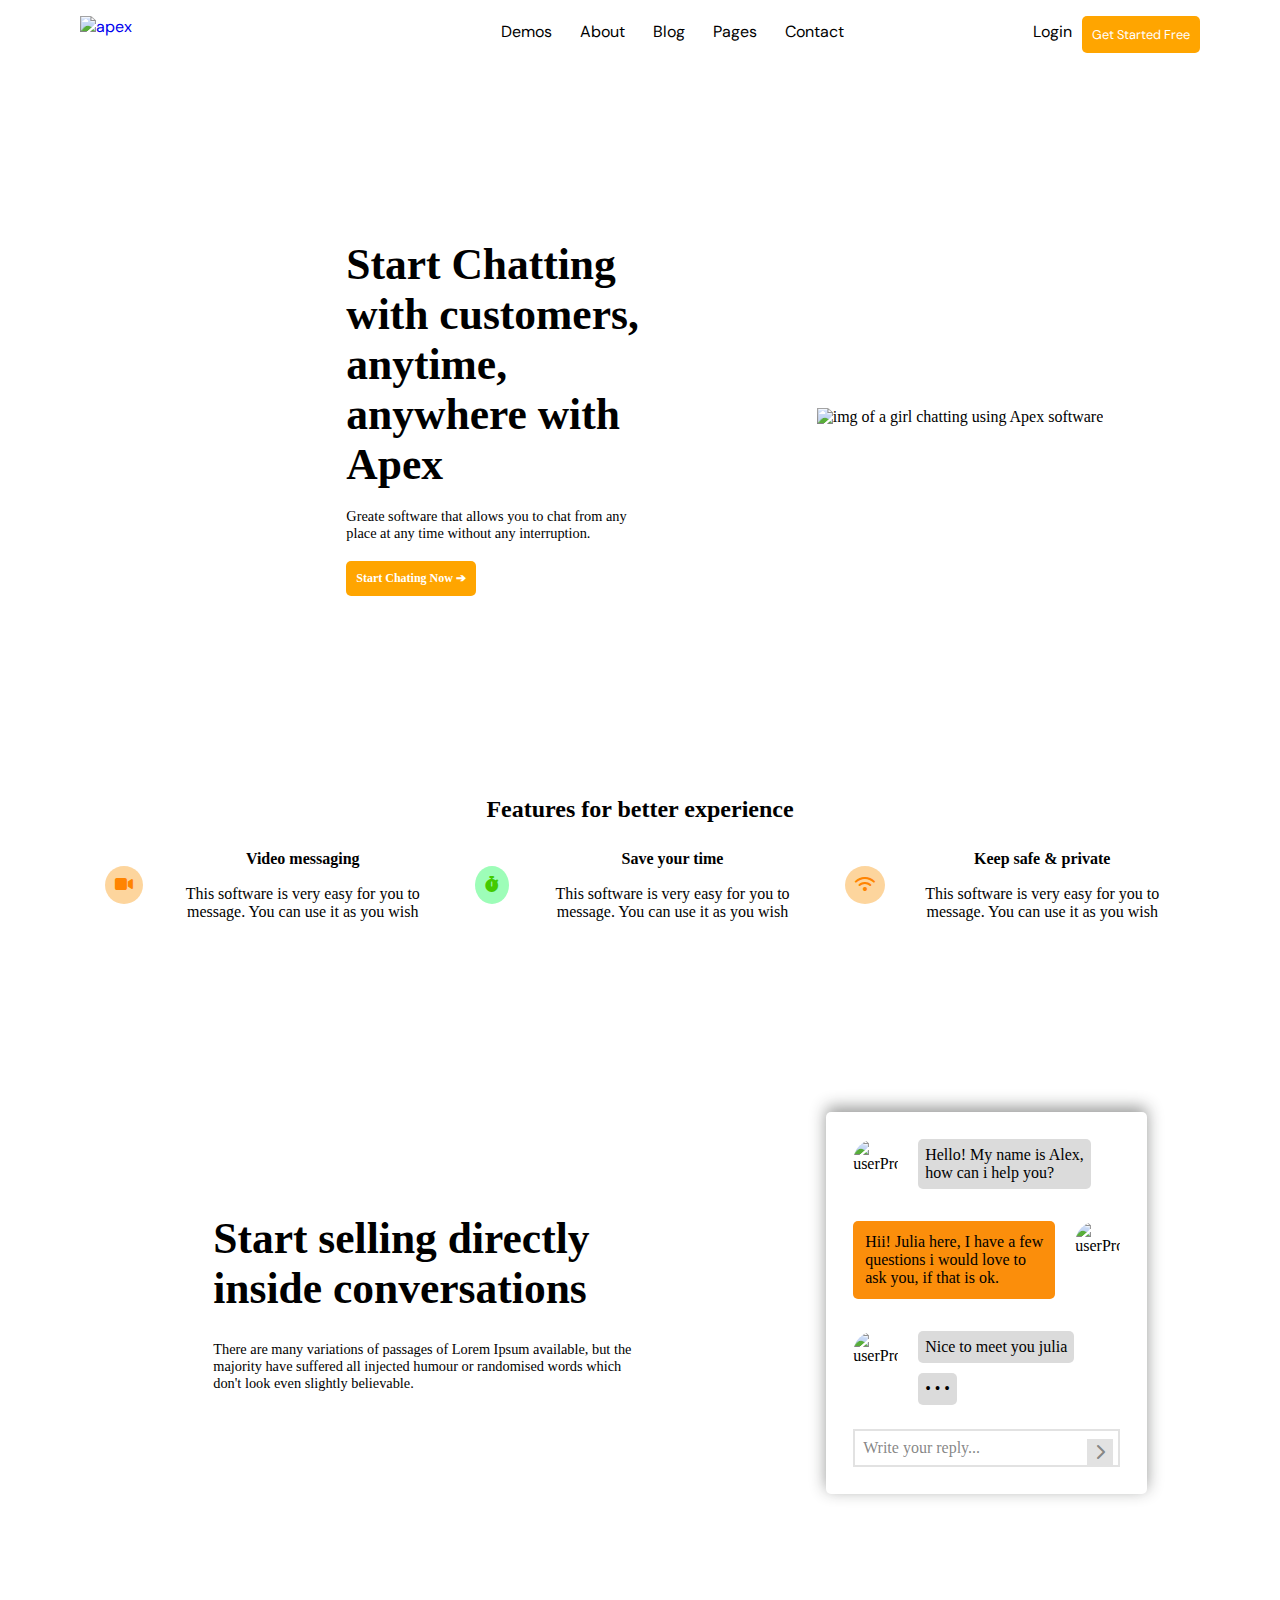
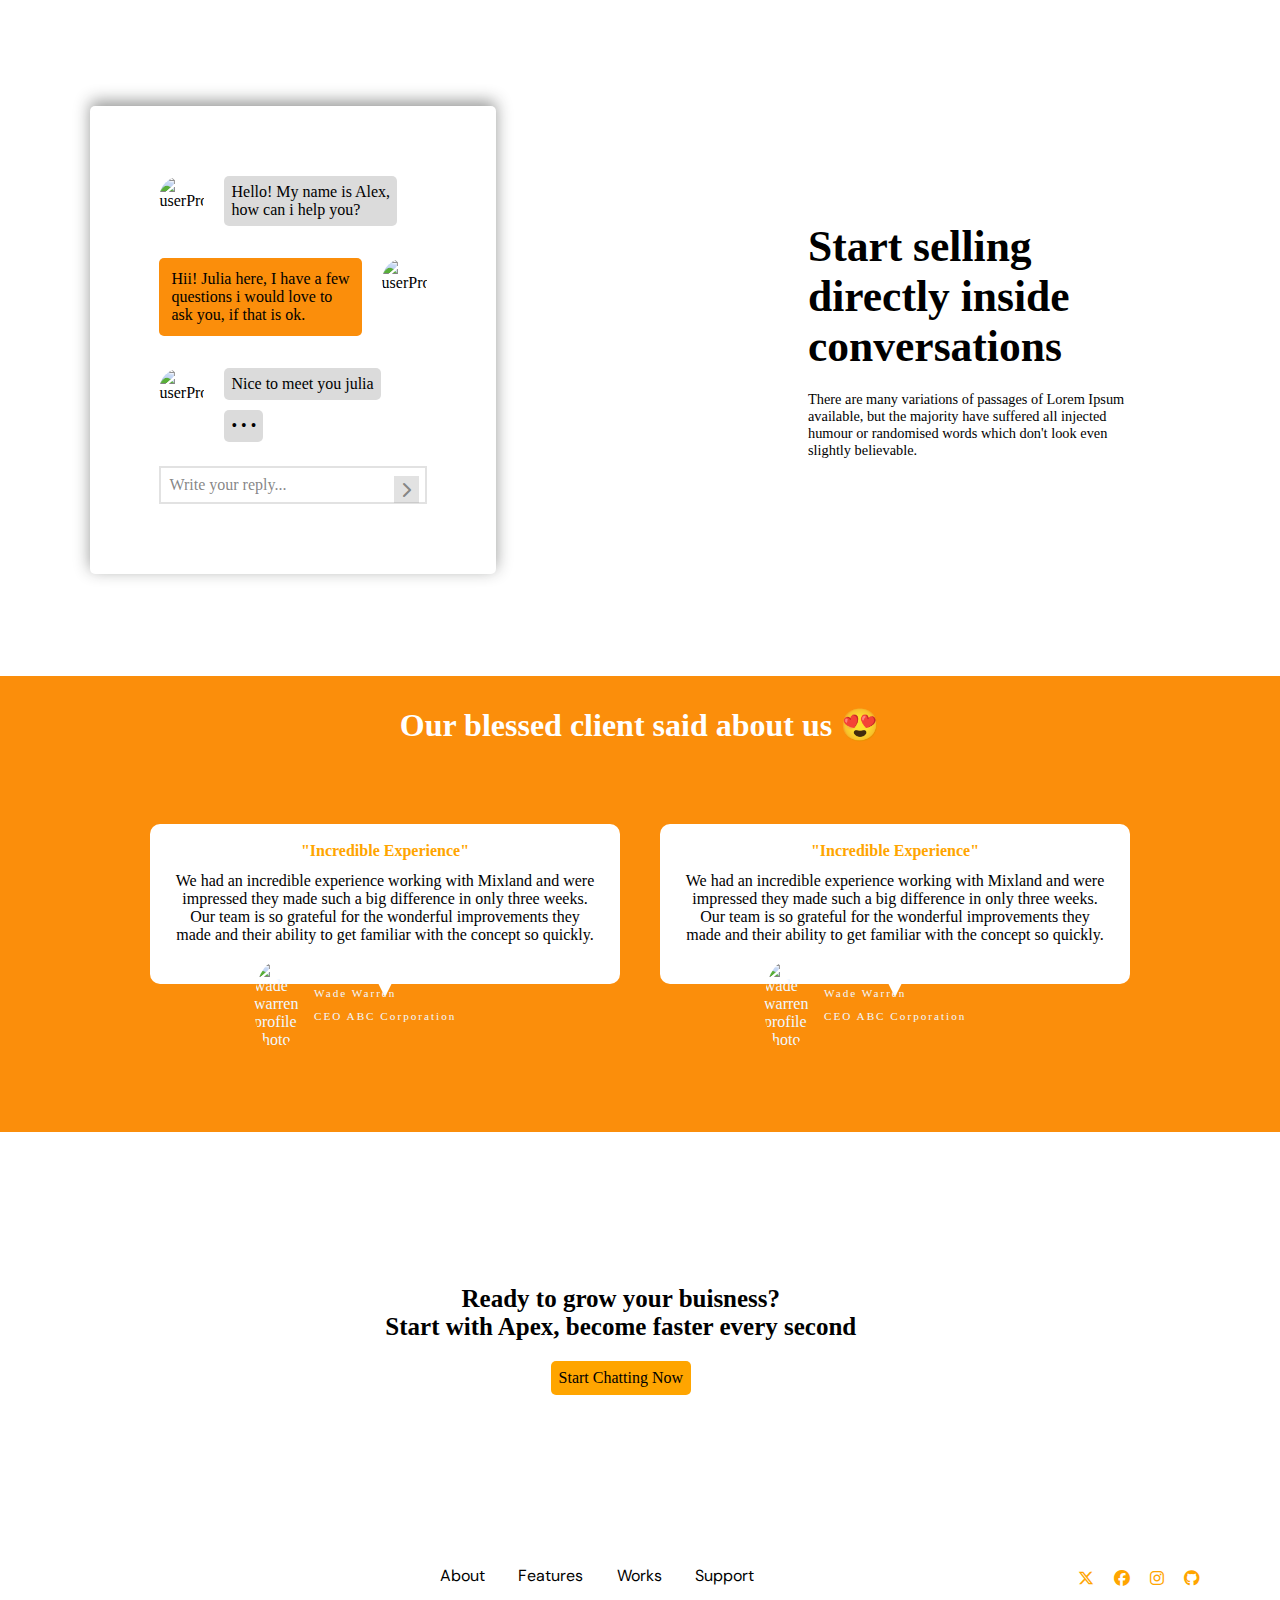
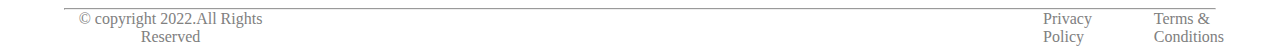
==== new1.html @ 4514c7c7 "Add files via upload" ====
<!DOCTYPE html>
<html lang="en">

<head>
    <meta charset="UTF-8">
    <meta name="viewport" content="width=device-width, initial-scale=1.0">
    <title>Document</title>
    <link rel="stylesheet" href="new1.css">
    <link rel="stylesheet" href="https://fonts.googleapis.com">
    <link rel="stylesheet" href="https://fonts.gstatic.com">
    <link
        href="https://fonts.googleapis.com/css2?family=DM+Sans:ital,opsz,wght@0,9..40,100..1000;1,9..40,100..1000&family=Open+Sans:ital,wght@0,300..800;1,300..800&display=swap"
        rel="stylesheet">

    <link rel="stylesheet" href="https://cdnjs.cloudflare.com/ajax/libs/font-awesome/6.7.2/css/all.min.css">
</head>

<body>
    <header>
        <a href="#" class="logo">
            <img src="../projects/Apex.PNG" alt="apex">
        </a>
        <div class="menu">
            <a href="#featuresSec" class="menuItems" id="demo">Demos</a>
            <a href="#buisnessSec" class="menuItems" id="about">About</a>
            <a href="#revBuisnessSec" class="menuItems" id="blog">Blog</a>
            <a href="#testSec" class="menuItems" id="pages">Pages</a>
            <a href="#footerSec" class="menuItems" id="contact">Contact</a>
        </div>
        <div class="loginBlock">
            <a class="login">Login</a>
            <div class="subscription">Get Started Free</div>
        </div>
    </header>
    <section class="heroSection">
        <div class="heroContent">
            <div class="heroContentItems" id="heroText">Start Chatting with customers, anytime, anywhere with Apex</div>
            <div class="heroContentItems" id="heroTextDescription">
                Greate software that allows you to chat from any place at any time without any interruption.
            </div>
            <div class="heroContentItems" id="startChattingButton">
                <span>Start Chating Now ➔</span>
            </div>
        </div>
        <div class="heroImage">
            <img src="../projects/women.png" alt="img of a girl chatting using Apex software ">
        </div>
    </section>
    <section class="features" id="featuresSec">
        <div class="featureHeading">
            Features for better experience
        </div>
        <div class="featureBlocks">
            <div class="blockItems" id="video">
                <div class="icon" id="videoIcon">
                    <i class="fa-solid fa-video"></i>
                </div>
                <div class="itemHeading" id="videoHeading">
                    Video messaging
                </div>
                <div class="videoDescription">
                    This software is very easy for you to message. You can use it as you wish
                </div>
            </div>
            <div class="blockItems" id="time">
                <div class="icon" id="timeIcon">
                    <i class="fa-solid fa-stopwatch"></i>
                </div>
                <div class="itemHeading" id="timeHeading">
                    Save your time
                </div>
                <div class="timeDescription">
                    This software is very easy for you to message. You can use it as you wish
                </div>
            </div>
            <div class="blockItems" id="privacy">
                <div class="icon" id="privacyIcon">
                    <i class="fa-solid fa-wifi"></i>
                </div>
                <div class="itemHeading" id="privacyHeading">
                    Keep safe & private
                </div>
                <div class="privacyDescription">
                    This software is very easy for you to message. You can use it as you wish
                </div>
            </div>
        </div>
    </section>
    <section class="heroSection buisnessSection" id="buisnessSec">
        <div class="heroContent buisnessContent">
            <div class="heroContentItems buisnessContentItems" id="heroText">Start selling directly inside conversations
            </div>
            <div class="heroContentItems" id="heroTextDescription">
                There are many variations of passages of Lorem Ipsum available, but the majority have suffered all
                injected humour or randomised words which don't look even slightly believable.
            </div>
        </div>
        <div class="heroImage buisnessChatImage">
            <div class="chatCard">
                <div class="message">
                    <img src="../projects/1.png" alt="userProfilePhoto">
                    <div class="textBox">
                        <p>Hello! My name is Alex,</p>
                        <p>how can i help you?</p> 
                    </div>
                </div>
                <div class="message message2">
                    <div class="textBox textBox2">
                        <p>Hii! Julia here, I have a few</p>
                        <p>questions i would love to </p> 
                        <p>ask you, if that is ok.</p>
                    </div>
                    <img src="../projects/2.png" alt="userProfilePhoto">
                </div>
                <div class="message message3">
                    <img src="../projects/1.png" alt="userProfilePhoto">
                    <div class="wholeText">
                    <div class="textBox">
                        <p>Nice to meet you julia</p>
                    </div>
                    <div class="textBox">
                       <p>&#x2022 &#x2022 &#x2022</p>                 
                    </div>
                </div>
                </div>
                <div class="chatBoxx">
                    <div class="write">
                        Write your reply...
                    </div>
                    <div class="forwardIcon">
                        <i class="fa-solid fa-chevron-right"></i>
                    </div>
                </div>
            </div>
        </div>
    </section>
    <!-- this is the reverse section of the above section -->
    <section class="heroSection buisnessSection reverseSection" id="revBuisnessSec">
        <div class="heroImage buisnessChatImage">
            <div class="chatCard">
                <div class="message">
                    <img src="../projects/2.png" alt="userProfilePhoto">
                    <div class="textBox">
                        <p>Hello! My name is Alex,</p>
                        <p>how can i help you?</p> 
                    </div>
                </div>
                <div class="message message2">
                    <div class="textBox textBox2">
                        <p>Hii! Julia here, I have a few</p>
                        <p>questions i would love to </p> 
                        <p>ask you, if that is ok.</p>
                    </div>
                    <img src="../projects/1.png" alt="userProfilePhoto">
                </div>
                <div class="message message3">
                    <img src="../projects/2.png" alt="userProfilePhoto">
                    <div class="wholeText">
                    <div class="textBox">
                        <p>Nice to meet you julia</p>
                    </div>
                    <div class="textBox">
                       <p>&#x2022 &#x2022 &#x2022</p>                 
                    </div>
                </div>
                </div>
                <div class="chatBoxx">
                    <div class="write">
                        Write your reply...
                    </div>
                    <div class="forwardIcon">
                        <i class="fa-solid fa-chevron-right"></i>
                    </div>
                </div>
            </div>
        </div>
        <div class="heroContent buisnessContent">
            <div class="heroContentItems buisnessContentItems" id="heroText">Start selling directly inside conversations
            </div>
            <div class="heroContentItems" id="heroTextDescription">
                There are many variations of passages of Lorem Ipsum available, but the majority have suffered all
                injected humour or randomised words which don't look even slightly believable.
            </div>
        </div>
    </section>
    <section class="testimonial" id="testSec">
        <h1 class="testHeading">Our blessed client said about us &#128525</h1>
        <div class="cardRow">
            <div class="testCards">
                <div class="triangle"></div>
                <h3 class="cardHeading">
                    &quotIncredible Experience&quot
                </h3>
                <p class="cardContent">
                    We had an incredible experience working with Mixland and were impressed they made such a big
                    difference in only three weeks. Our team is so grateful for the wonderful improvements they made and
                    their ability to get familiar with the concept so quickly.
                </p>
                <br>

                <div class="id">
                    <img src="../projects/2.png" alt="wade warren profile photo">
                    <div class="text">
                        <span>Wade Warren</span>
                        <p>CEO ABC Corporation</p>
                    </div>
                </div>
            </div>
            <div class="testCards">
                <div class="triangle"></div>
                <h3 class="cardHeading">
                    &quotIncredible Experience&quot
                </h3>
                <p class="cardContent">
                    We had an incredible experience working with Mixland and were impressed they made such a big
                    difference in only three weeks. Our team is so grateful for the wonderful improvements they made and
                    their ability to get familiar with the concept so quickly.
                </p>
                <br>

                <div class="id">
                    <img src="1.png" alt="wade warren profile photo">
                    <div class="text">
                        <span>Wade Warren</span>
                        <p>CEO ABC Corporation</p>
                    </div>
                </div>


            </div>
    </section>
    <section class="footerEnd" id="footerSec">

        <div class="footerText">
            <p>Ready to grow your buisness?</p>
            <p>Start with Apex, become faster every second</p>
        </div>
        <span class="chatbutton">Start Chatting Now</span>

    </section>
    <footer>
        <a href="#" class="footerlogo">
            <img src="Apex.PNG" alt="">
        </a>
        <div class="footerMenu">
            <a href="#" class="footerMenuItems" id="about">About</a>
            <a href="#" class="footerMenuItems" id="features">Features</a>
            <a href="#" class="footerMenuItems" id="works">Works</a>
            <a href="#" class="footerMenuItems" id="support">Support</a>
        </div>

        <div class="footerIcons">
            <a href="#"><i class="fa-brands fa-x-twitter"></i></a>
            <a href="#"><i class="fa-brands fa-facebook"></i></a>
            <a href="#"><i class="fa-brands fa-instagram"></i></a>
            <a href="#"><i class="fa-brands fa-github"></i></a>
        </div>
    </footer>
    <hr>
    <section class="copyright">
        <div class="info">
            <p>&copy copyright 2022.All Rights Reserved</p>
        </div>
        <div class="policy">

            <p>Privacy Policy</p>
            <p>Terms & Conditions</p>
        </div>
    </section>
</body>

</html>
---- new1.css ----
*{
    margin: 0;
    box-sizing: border-box;
}

a{
    text-decoration: none;
}
header{
    display: flex;
    justify-content: space-around;
    padding: 1rem;
    font-family: "DM Sans", serif;
    margin-left: 5%;
    margin-right: 5%;
}

.logo > img{
    width: 200px;
    height: 100px;
}

.menu{
    margin-left: auto;
    width: 50%;
    color: black;
    display: flex;
    align-items: center;
}
.menuItems{
    margin-left: 5%;
}

.menuItems, .footerMenuItems, .login{
    &::after{
        content: "";
        width: 0%;
        height: 2px;
        margin: 2px 0;
        background-color: orange;
        display: block;
        transition: 0.3s;
    }
    &:hover::after{
        width:100%;
    }
}
.menu > a{
    color: black;
}

.loginBlock{
    display: flex;
    justify-content: space-between;
    align-items: center;
}

.loginBlock > .login{
    margin-right: 5px;
    color: black;
}

.loginBlock > .subscription{
    background-color: orange;
    color: white;
    padding: 10px;
    font-size: 0.798rem;
    margin-left: 5px;
    border-radius: 5px;
    cursor: pointer;
}

.heroSection{
    display: grid;
    grid-template-columns: 50% auto;
    justify-content: center;
    align-items: center;
}
.reverseSection{
    margin-top: 2%;
    grid-template-columns: 60% auto;
    padding: 2%;
    margin-left: 5%;
    margin-bottom: 5%;

}
@media (max-width:500px){
    .heroSection{
        display: grid;
        grid-template-rows: auto auto;
    }
    .heroContent{
        grid-row-start: 1;
        grid-row-end: 2;
        width: 60vw;
        position: relative;
        left: -20px;
    }
    .heroImage{
        grid-row-start: 2;
        grid-row-end: 3;
    }
    .buisnessChatImage{
        position: relative;
        left: -30px;
    }
}

.heroContent{
    display: flex;
    flex-direction: column;
    padding: 25%;
}

.heroContentItems{
    margin: 3%;
}

.heroContent > #heroText{
    font-size: 3.4vw;
    font-weight: bolder;
}

#heroTextDescription{
    font-size: 0.897rem;
    font-weight: lighter;
}


#startChattingButton{
    cursor: pointer;
    background-color: orange;
    color: white;
    display: flex;
    justify-content: center;
    align-items: center;
    padding: 10px;
    width: fit-content;
    height: fit-content;
    border-radius: 5px;
    font-size: 12px;
    font-weight: bold;
}
#startChattingButton > i{
    margin-left: 5px;
}

.heroImage > img{
    width: 100%;
    height: 100%;
}

.features{
    display: flex;
    flex-direction: column;
    justify-content: center;
    align-items: center;
    margin-left: 50px;
    margin-right: 50px;
    margin-top: 20px;
}

.featureHeading{
    margin: 10px;
    font-size: 1.5rem;
    font-weight: bolder;
    text-align: center;
}

.featureBlocks{
    display: flex;
    flex-direction: row;
    margin: 0 3% 0 3%;
}

@media (max-width:610px){
    .features > .featureBlocks{
        display: flex;
        flex-direction: column;
        /* margin: 0 3% 0 3%; */
    }
    
}
.buisnessSection{
    margin-top: 8%;

}
.buisnessContent{
    padding-left: 2%;
}

.blockItems{
    display: grid;
    grid-template-columns: 60px auto;
    justify-content: center;
    align-items: center;
    gap: 5px;
    margin: 5px;
    padding: 5px;
    text-align: center;

}
.videoDescription, .timeDescription, .privacyDescription{
    margin: auto;
    justify-content: center;
    padding: 2%;
    
}

.itemHeading{
   padding: 7px;
    font-weight: bolder;
    text-align: center;
}

.icon{
    margin: 10px;
    width: max-content;
    padding: 10px;
    border-radius: 50%;
    grid-row-start: 1;
    grid-row-end: 3;
    
}
#videoIcon{
    background-color: rgb(253, 213, 157);
    color: rgb(255, 132, 0);
}
#timeIcon{
    background-color: rgb(157, 253, 184);
    color: rgb(67, 202, 0);
}
#privacyIcon{
    background-color: rgb(253, 213, 157);
    color: rgb(255, 132, 0);
}
/* Chat Card css */
.chatCard{
    width: max-content;
    height: 80%;
    box-shadow: 0 -0.3em 1em rgba(30, 32, 30, 0.454);
    border-radius: 5px;
    padding: 10%;
}
.message{
    display: flex;
    gap: 20px;
    
}
.message > img{
    width: 45px;
    height: 45px;
    border-radius: 50%;
}
.textBox{
    width: max-content;
    background-color: rgba(128, 128, 128, 0.283);
    border-radius: 5px;
    padding: 7px;
}
.message2, .message3{
    margin-top: 12%;
}
.textBox2{
    background-color:#FB8E0B;
    padding: 12px;
}

.wholeText{
    display: flex;
    flex-direction: column;
    gap: 10px;
}
.chatBoxx{
    color: rgba(128, 128, 128, 0.947);
    border: 2px solid rgba(128, 128, 128, 0.226);
    display: flex;
    position: relative;
    height: 13%;
    padding: 3%;
    margin-top: 9%;
}
.forwardIcon{
    position: absolute;
    right: 2%;
    display: flex;
    align-content: center;
    justify-content: center;
    background-color: rgba(128, 128, 128, 0.226);
    height: max-content;
    width: max-content;
    padding: 2%;
    padding-left: 3%;
    padding-right: 3%;
}

.testimonial{
    background-color: #FB8E0B;
    height: max-content;
    display: flex;
    flex-direction: column;
    align-items: center;
    justify-content: center;
    position: relative;
}
.testHeading{
    color: white;
}
.cardRow{
    display: flex;
    padding: 10%;
}
@media (max-width: 500px){
    .cardRow{
        display: flex;
        flex-direction: column;
        margin: 20px;

    }
    .cardRow > .testCards{
        margin-bottom: 60px;
    }
    .testimonial > .testHeading{
        width: wrap;
        padding-left: 10%;
        padding-right: 10%;
        font-size: large;
    }
}
.testHeading{
    position: absolute;
    top: 30px;
}
.testCards{
    height: fit-content;
    max-width: 470px;
    background-color: white;
    border-radius: 10px;
    padding: 10px;
    position: relative;
    margin: 20px;
}
.cardHeading{
    text-align: center;
    color: orange;
    font-size: medium;
    padding: 8px;
    padding-bottom: 0px;
}
.cardContent{
    text-align: center;
    padding: 12px;
}
.triangle{
    width: 0;
    height: 0;
    border-left: 7px solid transparent;
    border-right: 7px solid transparent;
    border-bottom: 14px solid rgb(255, 255, 255);
    transform: translate(-50%,6px) rotate(180deg);
    position: absolute;
    bottom: -7px;
    left: 50%;
}

.id{
    display: flex;
    color: aliceblue;
    position: absolute;
    bottom: -65px;
    justify-content: center;
    align-items: center;
    margin-left: 20%;
    width: max-content;
}

.id > img{
    width: 45px;
    border-radius: 50%;
}
.text{
    margin-left: 15px;
    font-size: 0.7rem;
    letter-spacing: 2px;
    line-height: 23px;
    width: max-content;
}

.footerEnd{
    width: 95vw;
    display: flex;
    flex-direction: column;
    gap: 20px;
    justify-content: center;
    align-items: center;
    margin: 1vw;
    margin-top: 12%;
    margin-bottom: 12%;
}
.footerText{
    
    font-size: 25px;
    font-weight: 900;
    text-align: center;

}
.chatbutton{
    background: orange;
    width: max-content;
    padding: 8px;
    border-radius: 5px;
    cursor: pointer;
}


footer{
    display: flex;
    justify-content: space-around;
    padding: 1rem;
    font-family: "DM Sans", serif;
    margin-left: 5%;
    margin-right: 5%;
}

.footerlogo > img{
    width: 80px 20px;
    height: 70px;
}

.footerMenu{
    margin-left: auto;
    width: 60%;
    color: black;
    display: flex;
    align-items: center;
}
.footerMenuItems{
    margin-left: 5%;
}
.footerMenu > a{
    color: black;
}

.footerIcons{
    text-decoration: none;
    color: orange;
    display: flex;
    justify-content: center;
    align-items: center;
    gap: 20px;
}

.footerIcons > a{
    color: orange;
}

hr{
margin-left: 5%;
margin-right: 5%;
}
.copyright{
    display: flex;
    color: grey;
    font-size: medium;
    margin-left: 2%;
}
.info{
    padding-left: 25px;
    text-align: center;
}
.policy{
    margin-left: 60%;
    display: flex;
    gap: 20px;
    
}

@media(max-width:700px){
    .menu{
        display: none;
    }
    footer >.footerMenu{
        display: none;
    }
}
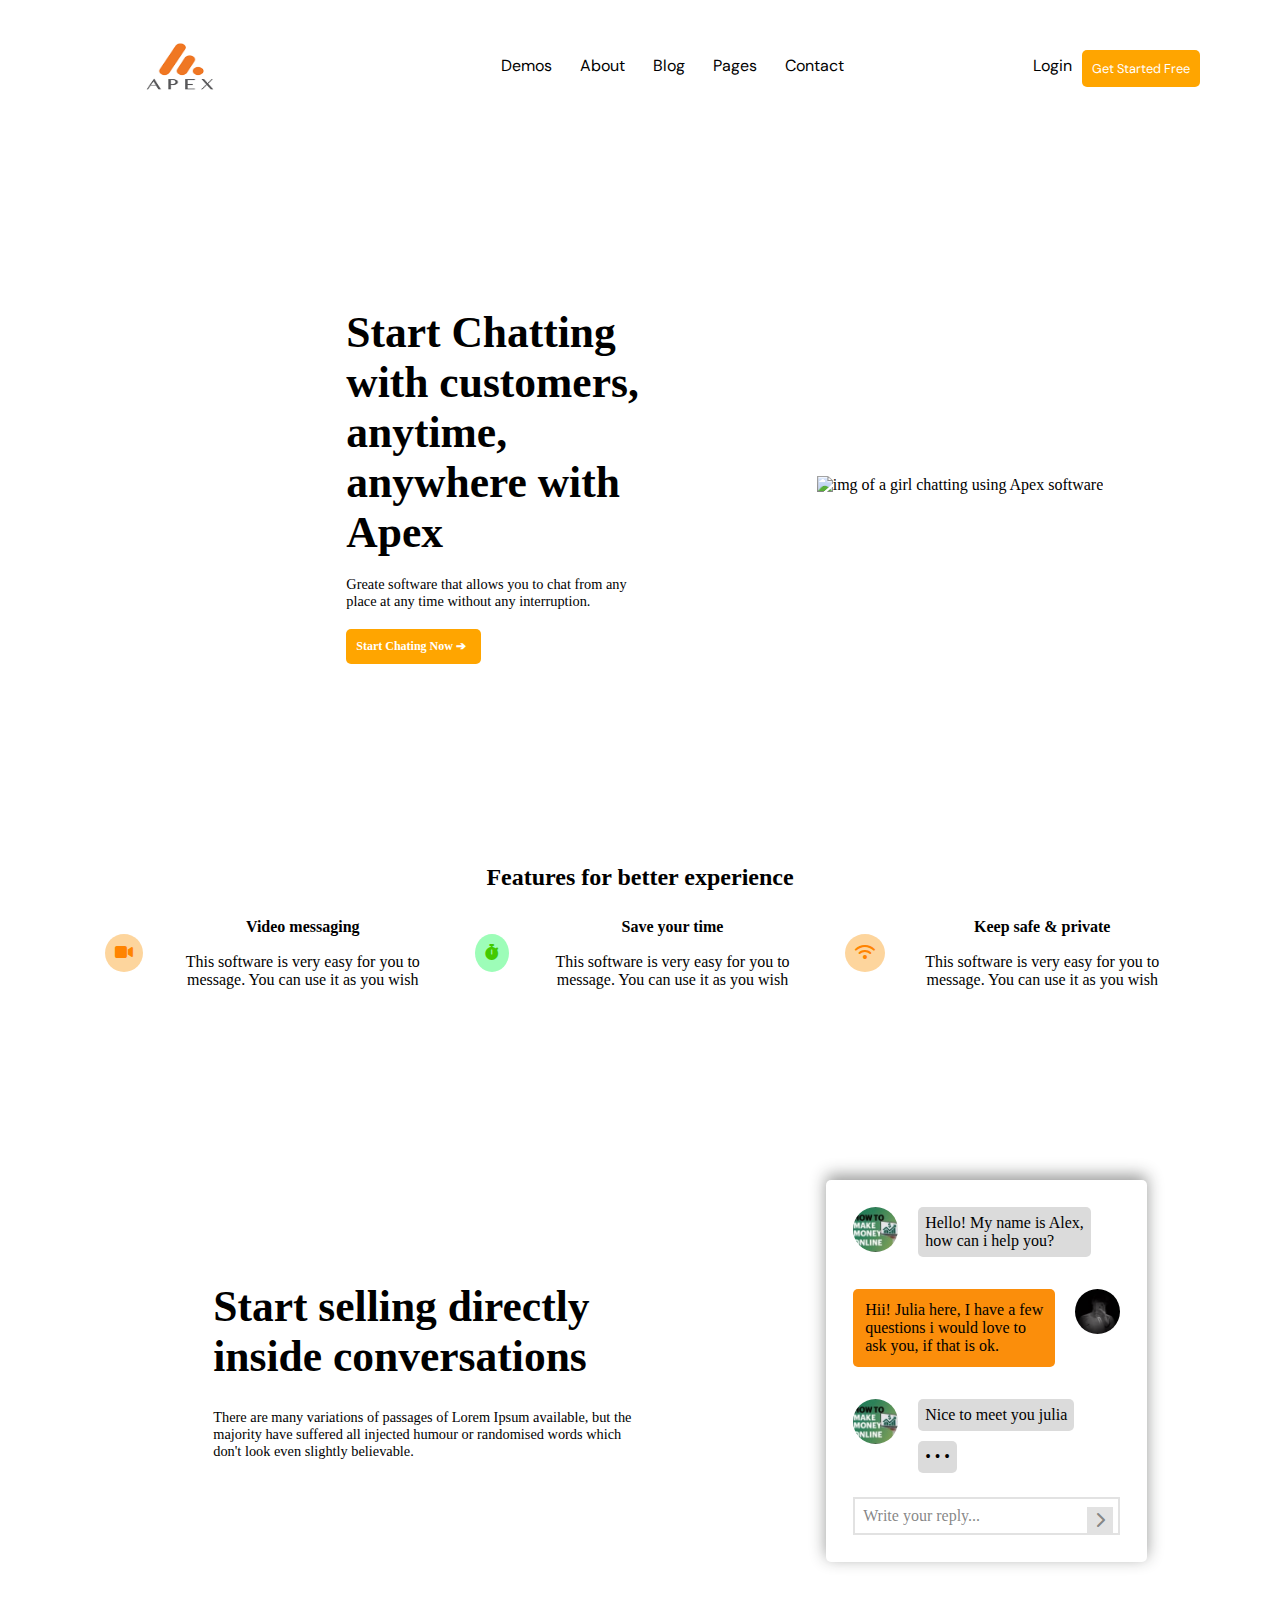
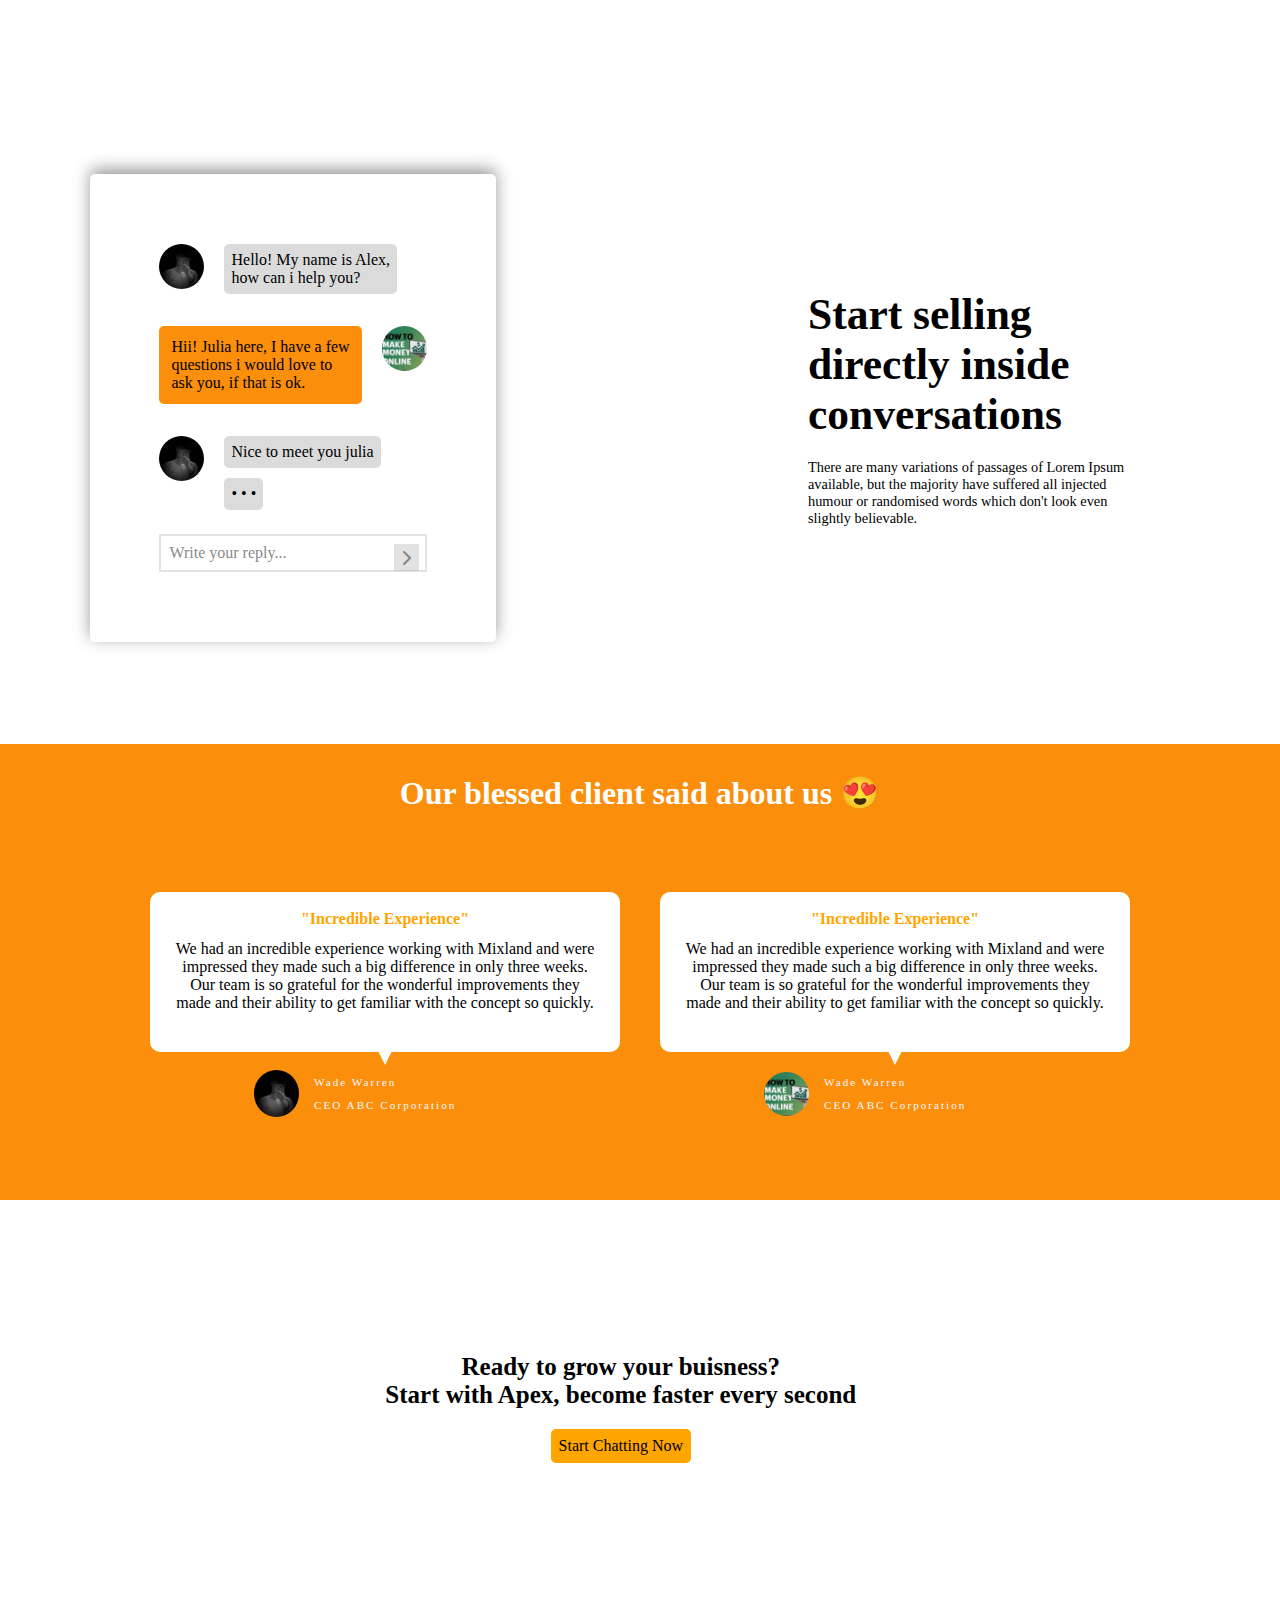
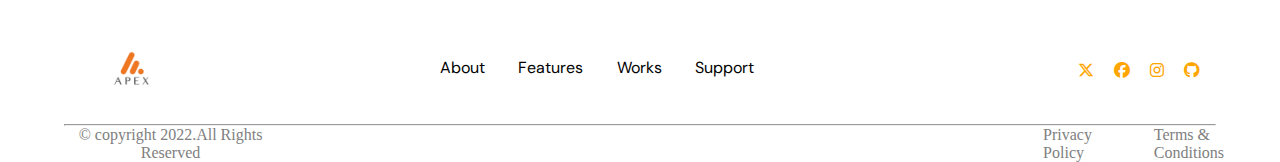
==== commit 6bbe9f89: "Add files via upload" ====
--- a/new1.html
+++ b/new1.html
@@ -18,7 +18,7 @@
 <body>
     <header>
         <a href="#" class="logo">
-            <img src="../projects/Apex.PNG" alt="apex">
+            <img src="Apex.PNG" alt="apex">
         </a>
         <div class="menu">
             <a href="#featuresSec" class="menuItems" id="demo">Demos</a>
@@ -40,10 +40,11 @@
             </div>
             <div class="heroContentItems" id="startChattingButton">
                 <span>Start Chating Now ➔</span>
+                <i class="fa-sharp fa-thin fa-right-long"></i>
             </div>
         </div>
         <div class="heroImage">
-            <img src="../projects/women.png" alt="img of a girl chatting using Apex software ">
+            <img src="women.png" alt="img of a girl chatting using Apex software ">
         </div>
     </section>
     <section class="features" id="featuresSec">
@@ -98,7 +99,7 @@
         <div class="heroImage buisnessChatImage">
             <div class="chatCard">
                 <div class="message">
-                    <img src="../projects/1.png" alt="userProfilePhoto">
+                    <img src="1.png" alt="userProfilePhoto">
                     <div class="textBox">
                         <p>Hello! My name is Alex,</p>
                         <p>how can i help you?</p> 
@@ -110,10 +111,10 @@
                         <p>questions i would love to </p> 
                         <p>ask you, if that is ok.</p>
                     </div>
-                    <img src="../projects/2.png" alt="userProfilePhoto">
+                    <img src="2.png" alt="userProfilePhoto">
                 </div>
                 <div class="message message3">
-                    <img src="../projects/1.png" alt="userProfilePhoto">
+                    <img src="1.png" alt="userProfilePhoto">
                     <div class="wholeText">
                     <div class="textBox">
                         <p>Nice to meet you julia</p>
@@ -134,12 +135,11 @@
             </div>
         </div>
     </section>
-    <!-- this is the reverse section of the above section -->
     <section class="heroSection buisnessSection reverseSection" id="revBuisnessSec">
         <div class="heroImage buisnessChatImage">
             <div class="chatCard">
                 <div class="message">
-                    <img src="../projects/2.png" alt="userProfilePhoto">
+                    <img src="2.png" alt="userProfilePhoto">
                     <div class="textBox">
                         <p>Hello! My name is Alex,</p>
                         <p>how can i help you?</p> 
@@ -151,10 +151,10 @@
                         <p>questions i would love to </p> 
                         <p>ask you, if that is ok.</p>
                     </div>
-                    <img src="../projects/1.png" alt="userProfilePhoto">
+                    <img src="1.png" alt="userProfilePhoto">
                 </div>
                 <div class="message message3">
-                    <img src="../projects/2.png" alt="userProfilePhoto">
+                    <img src="2.png" alt="userProfilePhoto">
                     <div class="wholeText">
                     <div class="textBox">
                         <p>Nice to meet you julia</p>
@@ -199,7 +199,7 @@
                 <br>
 
                 <div class="id">
-                    <img src="../projects/2.png" alt="wade warren profile photo">
+                    <img src="2.png" alt="wade warren profile photo">
                     <div class="text">
                         <span>Wade Warren</span>
                         <p>CEO ABC Corporation</p>
